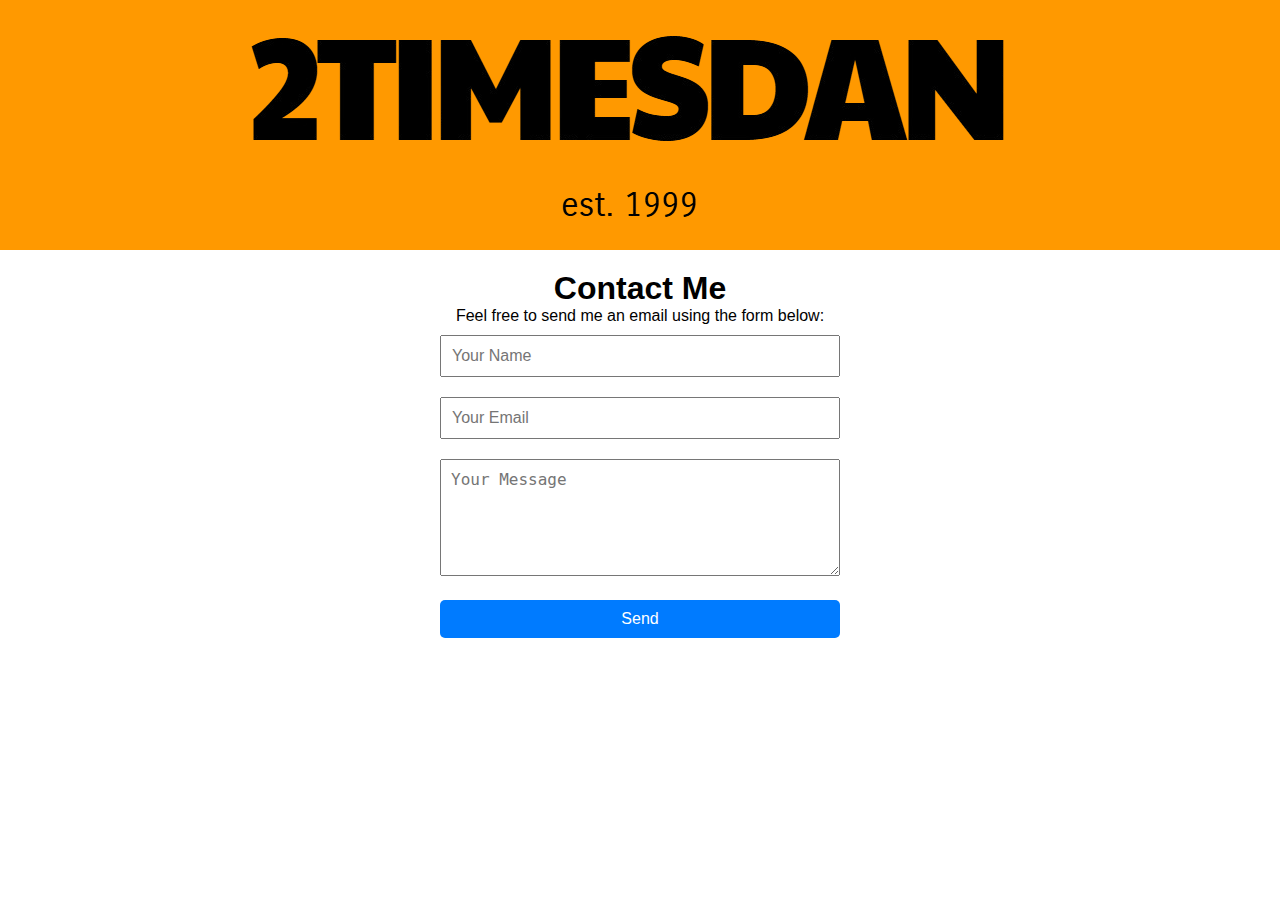
==== contact.html @ 279d5236 "Add files via upload" ====
<!DOCTYPE html>
<html lang="en">
<head>
    <meta charset="UTF-8">
    <meta name="viewport" content="width=device-width, initial-scale=1.0">
    <title>Contact</title>
    <link rel="stylesheet" href="styles.css">
</head>
<body>
    <header>
        <a href="index.html">
            <img src="Banner.png" alt="My Logo">
        </a>
    </header>

    <main>
        <h1>Contact Me</h1>
        <p>Feel free to send me an email using the form below:</p>
        <form action="mailto:2timesdan@gmail.com" method="post" enctype="text/plain">
            <input type="text" name="name" placeholder="Your Name" required>
            <input type="email" name="email" placeholder="Your Email" required>
            <textarea name="message" placeholder="Your Message" rows="5" required></textarea>
            <button type="submit">Send</button>
        </form>
    </main>
</body>
</html>
---- styles.css ----
/* General Styles */

img {
    -webkit-user-drag: none;
    -khtml-user-drag: none;
    -moz-user-drag: none;
    -o-user-drag: none;
    user-drag: none;
}

* {
    margin: 0;
    padding: 0;
    box-sizing: border-box;
}

body {
    font-family: Arial, sans-serif;
    margin: 0;
    padding: 0;
}

/* Header Styles */
header {
    width: 100%;
    height: 250px;
    background-color: #ffcc00;
    display: flex;
    justify-content: center;
    align-items: center;
    overflow: hidden;
}

header:hover {
    background-color: #ff9900; /* Change to your desired hover color */
}

header img {
    width: auto;
    height: 100%;
    object-fit: contain;
}

a {
    text-decoration: none;
}

a img {
    border: none;
}

/* Main Content Styles */
main {
    padding: 20px;
    text-align: center;
}

/* Button Styles */
button {
    margin: 10px;
    padding: 10px 20px;
    font-size: 16px;
    cursor: pointer;
    border: none;
    border-radius: 5px;
    background-color: #007BFF;
    color: white;
}

button:hover {
    background-color: #0056b3;
}

/* Picture Page Styles */
img {
    max-width: 100%;
    height: auto;
    margin: 10px;
    border: 2px solid #ccc;
    border-radius: 5px;
}

/* Contact Form Styles */
form {
    margin: 0 auto;
    max-width: 400px;
}

input, textarea, button {
    width: 100%;
    margin: 10px 0;
    padding: 10px;
    font-size: 16px;
}
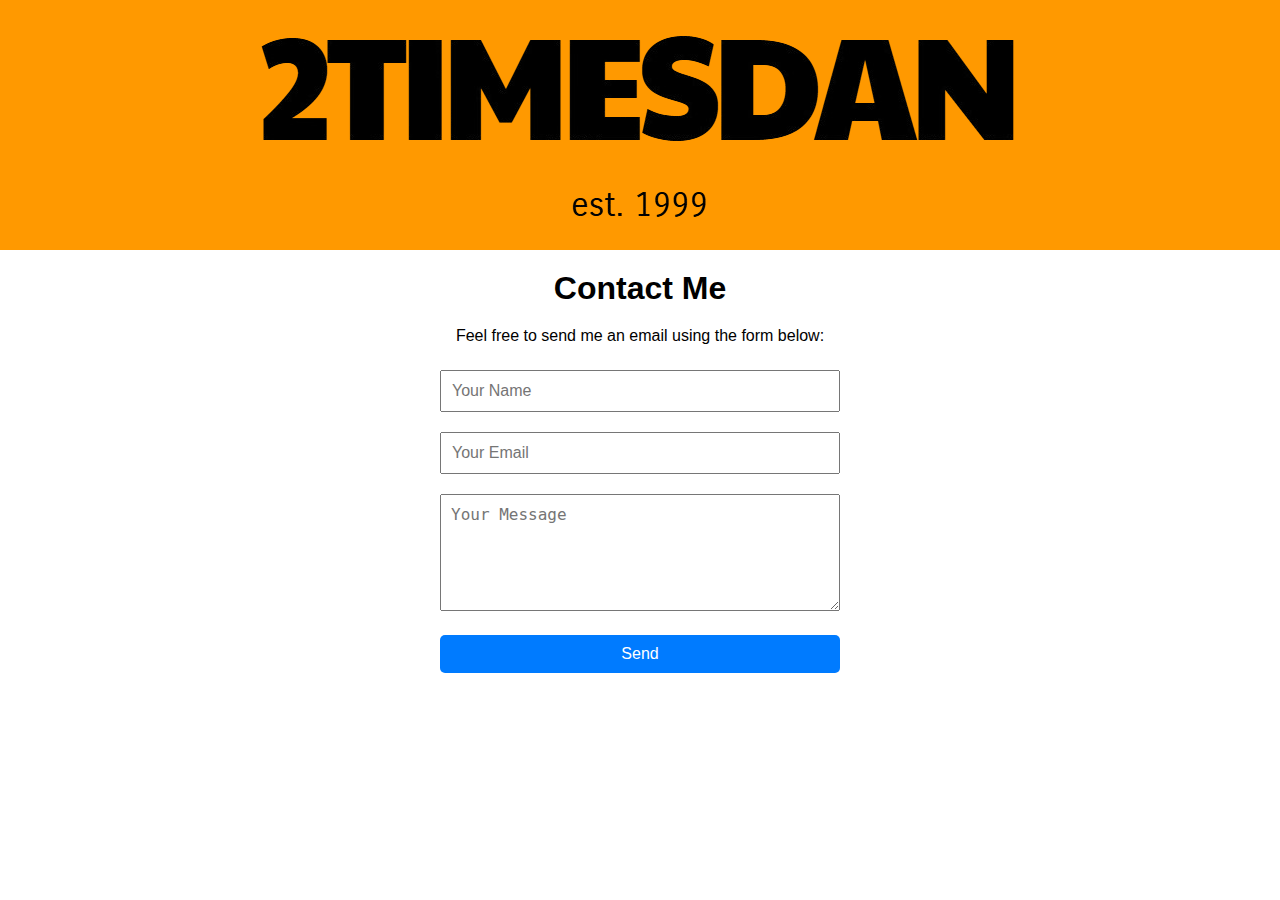
==== commit 2ba2d108: "Update contact.html" ====
--- a/contact.html
+++ b/contact.html
@@ -9,7 +9,7 @@
 <body>
     <header>
         <a href="index.html">
-            <img src="Banner.png" alt="My Logo">
+            <img src="banner.png" alt="My Logo">
         </a>
     </header>
 
--- a/styles.css
+++ b/styles.css
@@ -92,3 +92,100 @@
     padding: 10px;
     font-size: 16px;
 }
+
+
+
+/* Random Picture Styles */
+#picture-container {
+    display: flex;
+    justify-content: center;
+    align-items: center;
+    margin: 20px 0;
+}
+
+#random-image {
+    max-width: 90%;
+    max-height: 400px;
+    border: 2px solid #ccc;
+    border-radius: 10px;
+}
+
+#random-button {
+    display: block;
+    margin: 0 auto;
+    padding: 10px 20px;
+    font-size: 16px;
+    color: #fff;
+    background-color: #007BFF;
+    border: none;
+    border-radius: 5px;
+    cursor: pointer;
+    transition: background-color 0.3s ease;
+}
+
+#random-button:hover {
+    background-color: #0056b3;
+}
+
+/* Prevent image dragging */
+img {
+    -webkit-user-drag: none;
+    -moz-user-drag: none;
+    -o-user-drag: none;
+    user-drag: none;
+}
+
+/* Puzzle */
+/* Puzzle Section Styles */
+main {
+    padding: 20px;
+    text-align: center;
+}
+
+h1 {
+    margin-bottom: 20px; /* Add space below h1 */
+}
+
+p {
+    margin-bottom: 15px; /* Add space below each <p> */
+}
+
+/* Puzzle Answer Input */
+#puzzle-answer {
+    padding: 10px;
+    font-size: 16px;
+    width: 250px;
+    margin-right: 10px;
+    margin-bottom: 20px; /* Add space below the input */
+}
+
+/* Submit Button */
+#submit-answer {
+    padding: 10px 20px;
+    font-size: 16px;
+    background-color: #28a745;
+    color: white;
+    border: none;
+    border-radius: 5px;
+    cursor: pointer;
+}
+
+#submit-answer:hover {
+    background-color: #218838;
+}
+
+/* Response Message */
+#response-message {
+    margin-top: 20px;
+}
+
+/* Error Message */
+#error-message {
+    margin-top: 20px;
+    color: red;
+}
+
+/* Video Container */
+#video-container {
+    margin-top: 20px;
+}
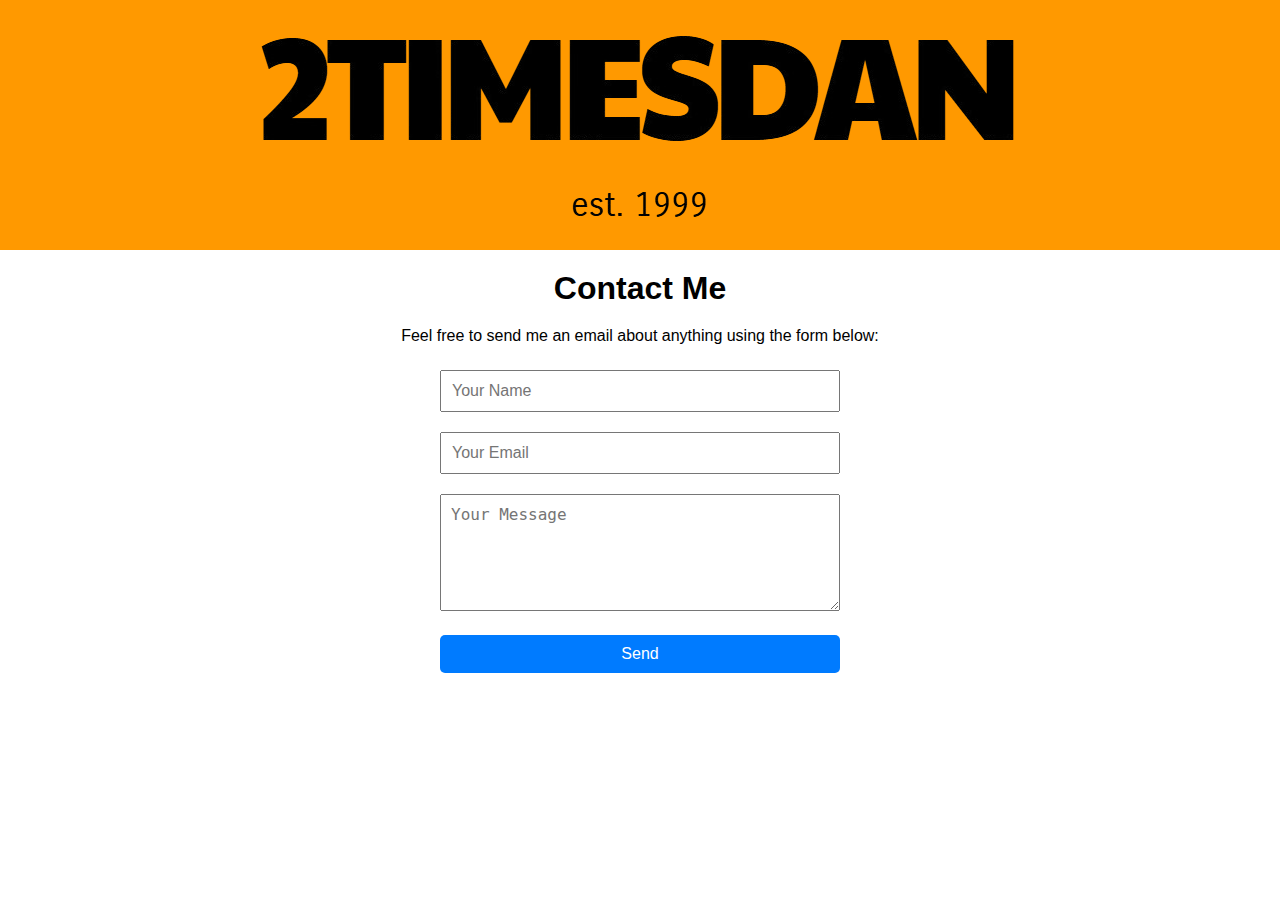
==== commit 899101fa: "Update contact.html" ====
--- a/contact.html
+++ b/contact.html
@@ -15,7 +15,7 @@
 
     <main>
         <h1>Contact Me</h1>
-        <p>Feel free to send me an email using the form below:</p>
+        <p>Feel free to send me an email about anything using the form below:</p>
         <form action="mailto:2timesdan@gmail.com" method="post" enctype="text/plain">
             <input type="text" name="name" placeholder="Your Name" required>
             <input type="email" name="email" placeholder="Your Email" required>
--- a/styles.css
+++ b/styles.css
@@ -185,7 +185,22 @@
     color: red;
 }
 
-/* Video Container */
+/* Make the iframe responsive */
 #video-container {
     margin-top: 20px;
-}
+    text-align: center;
+    max-width: 100%; /* Allow the container to expand to full width */
+    width: 100%;
+    position: relative;
+    padding-bottom: 56.25%; /* 16:9 aspect ratio */
+    height: 0;
+    overflow: hidden;
+}
+
+#video-container iframe {
+    position: absolute;
+    top: 0;
+    left: 0;
+    width: 100%;
+    height: 100%;
+}
